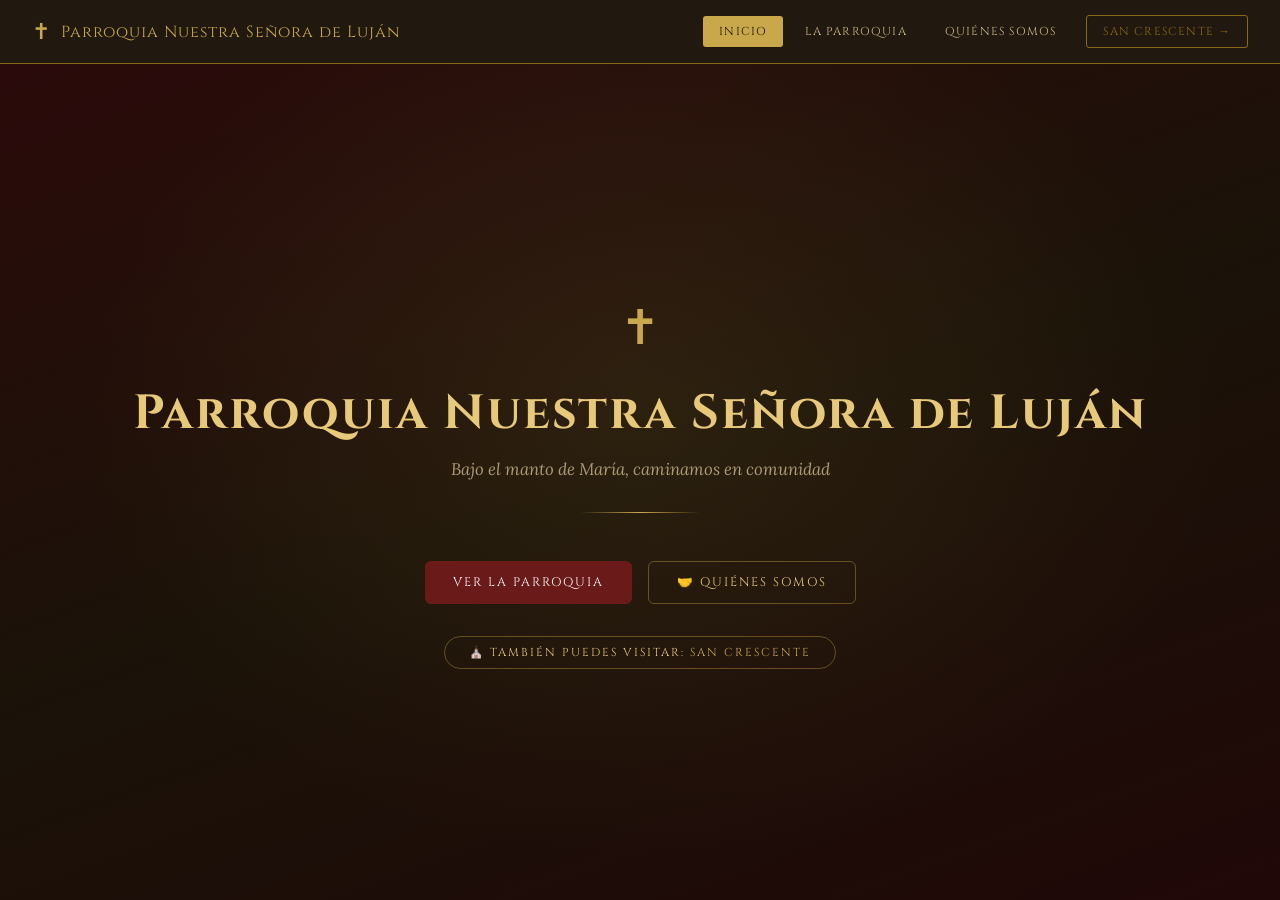
==== LJ/index.html @ 79bef3d0 "first commit" ====
<!DOCTYPE html>
<html lang="es">
<head>
  <meta charset="UTF-8">
  <meta name="viewport" content="width=device-width, initial-scale=1.0">
  <title>Parroquia Nuestra Señora de Luján</title>
  <link href="https://fonts.googleapis.com/css2?family=Cinzel:wght@400;600;700;900&family=Lora:ital,wght@0,400;0,500;1,400&family=Nunito+Sans:wght@300;400;600&display=swap" rel="stylesheet">
  <link rel="stylesheet" href="styles.css">
  <script src="https://cdn.jsdelivr.net/npm/@supabase/supabase-js@2"></script>
  <style>
    /* ── Identidad visual de Parroquia Nuestra Señora de Luján ── */
    :root {
      --parish-primary:       #6b1a1a;
      --parish-primary-light: #922929;
      --parish-gradient-from: #2a0a0a;
      --parish-gradient-to:   #200808;
    }
    .parish-header {
      background-image: url('../foto2.jpg');
      background-position: center 37%;
    }
  </style>
</head>
<body>

<div id="global-loading"><div class="spinner"></div><p class="spinner-text">Cargando...</p></div>
<div class="toast" id="toast"></div>
<div class="lightbox" id="lightbox" onclick="closeLightbox()">
  <button class="lightbox-close" onclick="closeLightbox()">×</button>
  <img id="lightbox-img" src="" alt="">
</div>


<!-- ══ NAV ══ -->
<nav>
  <div class="nav-brand"><span>✝</span> Parroquia Nuestra Señora de Luján</div>
  <button class="nav-hamburger" id="nav-hamburger" onclick="toggleMenu()" aria-label="Abrir menú">
    <span></span><span></span><span></span>
  </button>
  <div class="nav-links" id="nav-links">
    <button class="nav-btn active" onclick="showPage('home');closeMenu()">Inicio</button>
    <button class="nav-btn"        onclick="showPage('info');closeMenu()">La Parroquia</button>
    <button class="nav-btn"        onclick="showPage('quienes');closeMenu()">Quiénes Somos</button>
    <a href="../sc/index.html" class="nav-btn other-parish" onclick="closeMenu()">San Crescente →</a>
  </div>
</nav>


<!-- ══ INICIO ══ -->
<div class="page active" id="page-home">
  <div class="home-hero">
    <div class="hero-ornament"></div>
    <div class="hero-cross">✝</div>
    <h1 class="hero-title">Parroquia Nuestra Señora de Luján</h1>
    <p class="hero-subtitle">Bajo el manto de María, caminamos en comunidad</p>
    <div class="hero-divider"></div>
    <div style="display:flex;gap:1rem;flex-wrap:wrap;justify-content:center;position:relative;margin-top:1rem;">
      <button onclick="showPage('info')" style="padding:12px 28px;font-family:'Cinzel',serif;font-size:0.78rem;letter-spacing:2px;text-transform:uppercase;background:var(--parish-primary);color:white;border:none;border-radius:6px;cursor:pointer;transition:all 0.2s;">Ver la Parroquia</button>
      <button onclick="showPage('quienes')" style="padding:12px 28px;font-family:'Cinzel',serif;font-size:0.78rem;letter-spacing:2px;text-transform:uppercase;background:transparent;color:var(--gold-light);border:1.5px solid rgba(201,168,76,0.4);border-radius:6px;cursor:pointer;transition:all 0.2s;">🤝 Quiénes Somos</button>
    </div>
    <div class="hero-badge" style="margin-top:2rem;">⛪ También puedes visitar: <a href="../sc/index.html" style="color:var(--gold);text-decoration:none;">San Crescente</a></div>
  </div>
</div>


<!-- ══ INFORMACIÓN DE LA PARROQUIA ══ -->
<div class="page" id="page-info">

  <div class="parish-header">
    <div class="parish-header-overlay"></div>
    <div class="parish-header-text-box">
      <div style="font-size:2.5rem;margin-bottom:0.75rem;">⛪</div>
      <h1 class="parish-title">Parroquia Nuestra Señora de Luján</h1>
      <p class="parish-subtitle">Bajo el manto de María, caminamos en comunidad</p>
    </div>
  </div>

  <div class="parish-content">
    <div class="section-grid">
      <div class="section-card">
        <div class="section-card-header"><span class="icon">📢</span><h3>Avisos y Noticias</h3></div>
        <div class="section-card-body" id="notices-display">
          <div class="empty-state">No hay avisos por el momento.</div>
        </div>
      </div>
      <div class="section-card">
        <div class="section-card-header"><span class="icon">📅</span><h3>Próximas Fechas</h3></div>
        <div class="section-card-body" id="events-display">
          <div class="empty-state">No hay eventos próximos.</div>
        </div>
      </div>
    </div>

    <div class="full-section-card">
      <div class="full-section-header"><span style="font-size:1.2rem;">🕊</span><h3>Horario de Misas</h3></div>
      <div class="full-section-body" id="schedule-display">
        <div class="empty-state">Horario no disponible aún.</div>
      </div>
    </div>

    <div class="full-section-card">
      <div class="full-section-header"><span style="font-size:1.2rem;">📷</span><h3>Galería de Fotos</h3></div>
      <div class="photos-grid" id="photos-display">
        <div class="empty-state" style="grid-column:1/-1;">No hay fotos aún.</div>
      </div>
    </div>
  </div>

</div>


<!-- ══ QUIÉNES SOMOS ══ -->
<div class="page" id="page-quienes">

  <div class="parish-header">
    <div class="parish-header-overlay"></div>
    <div class="parish-header-text-box">
      <div style="font-size:2rem;margin-bottom:0.5rem;">🤝</div>
      <h1 class="parish-title">Quiénes Somos</h1>
      <p class="parish-subtitle">El equipo pastoral de Parroquia Nuestra Señora de Luján</p>
    </div>
  </div>

  <div class="quienes-section">
    <div class="quienes-inner">
      <h2 class="quienes-title">Nuestro Equipo</h2>
      <div class="quienes-divider"></div>
      <p class="quienes-desc-text" id="quienes-desc" style="display:none;"></p>
      <div class="team-grid" id="team-display">
        <div class="empty-state" style="grid-column:1/-1;">No hay personas registradas aún.</div>
      </div>
    </div>
  </div>

</div>


<script src="app.js"></script>
<script>
  // ── Menú hamburguesa ──
  function toggleMenu() {
    document.getElementById('nav-links').classList.toggle('open');
    document.getElementById('nav-hamburger').classList.toggle('open');
  }
  function closeMenu() {
    document.getElementById('nav-links').classList.remove('open');
    document.getElementById('nav-hamburger').classList.remove('open');
  }
  document.addEventListener('click', e => { if (!e.target.closest('nav')) closeMenu(); });
</script>
</body>
</html>
---- LJ/styles.css ----
/* ════════════════════════════════════════════════════════
   styles.css — Estilos públicos compartidos
   Cada parroquia sobreescribe las variables --parish-*
   en su propio <style> en el HTML.
════════════════════════════════════════════════════════ */

/* ── Variables base (se sobreescriben por parroquia) ── */
:root {
  --gold:           #c9a84c;
  --gold-light:     #e8c97a;
  --gold-dark:      #8b6914;
  --cream:          #faf6ef;
  --dark:           #1a1208;
  --text-dark:      #2d2010;
  --text-mid:       #5a4a2a;
  --shadow:         0 4px 24px rgba(0,0,0,0.13);
  --shadow-lg:      0 8px 48px rgba(0,0,0,0.18);

  /* Color de identidad de la parroquia — se sobreescribe en cada HTML */
  --parish-primary:       #1a3a6b;
  --parish-primary-light: #2a5298;
  --parish-accent:        #3b82c4;
  --parish-gradient-from: #0d1f3c;
  --parish-gradient-to:   #0a1628;
}

/* ── Reset ── */
*, *::before, *::after { margin: 0; padding: 0; box-sizing: border-box; }
body { font-family: 'Nunito Sans', sans-serif; background: var(--cream); color: var(--text-dark); min-height: 100vh; }

/* ════════════════════════════════════════════════════════
   NAVEGACIÓN
════════════════════════════════════════════════════════ */
nav {
  position: fixed; top: 0; width: 100%; z-index: 100;
  background: rgba(26,18,8,0.97); backdrop-filter: blur(12px);
  border-bottom: 1px solid var(--gold-dark);
  display: flex; align-items: center; justify-content: space-between;
  padding: 0 2rem; height: 64px;
}
.nav-brand {
  font-family: 'Cinzel', serif; color: var(--gold);
  font-size: 1rem; letter-spacing: 1px;
  display: flex; align-items: center; gap: 10px;
}
.nav-brand span { font-size: 1.4rem; }
.nav-links { display: flex; gap: 6px; align-items: center; }
.nav-btn {
  font-family: 'Cinzel', serif; font-size: 0.72rem;
  letter-spacing: 1.2px; text-transform: uppercase;
  padding: 8px 16px; border: none; cursor: pointer;
  border-radius: 3px; transition: all 0.2s;
  background: transparent; color: #cbb88a; text-decoration: none;
  display: inline-flex; align-items: center;
}
.nav-btn:hover  { background: rgba(201,168,76,0.15); color: var(--gold); }
.nav-btn.active { background: var(--gold); color: var(--dark); }
.nav-btn.other-parish {
  border: 1px solid var(--gold-dark); color: var(--gold-dark); margin-left: 8px;
}
.nav-btn.other-parish:hover { border-color: var(--gold); color: var(--gold); }

/* Hamburguesa */
.nav-hamburger {
  display: none; flex-direction: column; justify-content: center;
  align-items: center; gap: 5px; width: 40px; height: 40px;
  background: transparent; border: 1.5px solid var(--gold-dark);
  border-radius: 6px; cursor: pointer; padding: 6px;
  transition: border-color 0.2s; flex-shrink: 0;
}
.nav-hamburger:hover { border-color: var(--gold); }
.nav-hamburger span { display: block; width: 100%; height: 2px; background: var(--gold); border-radius: 2px; transition: all 0.3s cubic-bezier(0.4,0,0.2,1); transform-origin: center; }
.nav-hamburger.open span:nth-child(1) { transform: translateY(7px) rotate(45deg); }
.nav-hamburger.open span:nth-child(2) { opacity: 0; transform: scaleX(0); }
.nav-hamburger.open span:nth-child(3) { transform: translateY(-7px) rotate(-45deg); }

/* ════════════════════════════════════════════════════════
   PÁGINAS
════════════════════════════════════════════════════════ */
.page { display: none; padding-top: 64px; min-height: 100vh; }
.page.active { display: block; }

/* ════════════════════════════════════════════════════════
   SPINNER
════════════════════════════════════════════════════════ */
#global-loading {
  display: none; position: fixed; inset: 0; z-index: 9999;
  background: rgba(26,18,8,0.75); backdrop-filter: blur(4px);
  align-items: center; justify-content: center; flex-direction: column; gap: 1rem;
}
.spinner { width: 48px; height: 48px; border: 4px solid rgba(201,168,76,0.25); border-top-color: var(--gold); border-radius: 50%; animation: spin 0.8s linear infinite; }
.spinner-text { font-family: 'Cinzel', serif; color: var(--gold); font-size: 0.82rem; letter-spacing: 2px; }
@keyframes spin { to { transform: rotate(360deg); } }

/* ════════════════════════════════════════════════════════
   TOAST & LIGHTBOX
════════════════════════════════════════════════════════ */
.toast {
  position: fixed; bottom: 24px; right: 24px; z-index: 9999;
  background: var(--dark); color: var(--gold-light);
  padding: 12px 20px; border-radius: 6px; border-left: 3px solid var(--gold);
  font-family: 'Lora', serif; font-size: 0.9rem; box-shadow: var(--shadow-lg);
  transform: translateY(80px); opacity: 0; transition: all 0.35s cubic-bezier(0.4,0,0.2,1); pointer-events: none;
}
.toast.show { transform: translateY(0); opacity: 1; }

.lightbox { position: fixed; inset: 0; z-index: 200; background: rgba(0,0,0,0.92); display: none; align-items: center; justify-content: center; }
.lightbox.active { display: flex; }
.lightbox img { max-width: 90vw; max-height: 85vh; border-radius: 6px; }
.lightbox-close { position: absolute; top: 16px; right: 20px; background: none; border: none; color: white; font-size: 2rem; cursor: pointer; opacity: 0.7; transition: opacity 0.2s; }
.lightbox-close:hover { opacity: 1; }

/* ════════════════════════════════════════════════════════
   HERO DE LA PARROQUIA (cabecera con foto)
════════════════════════════════════════════════════════ */
.parish-header {
  min-height: 380px; display: flex; align-items: center; justify-content: center;
  position: relative; overflow: hidden;
  background-size: cover; background-position: center; background-repeat: no-repeat;
}
.parish-header-overlay { position: absolute; inset: 0; background: rgba(10,22,40,0.45); }
.parish-header-text-box {
  position: relative; z-index: 2; text-align: center; padding: 2rem 3rem;
  background: rgba(10,22,40,0.52); backdrop-filter: blur(14px);
  -webkit-backdrop-filter: blur(14px); border: 1px solid rgba(201,168,76,0.3);
  border-radius: 12px; box-shadow: 0 8px 32px rgba(0,0,0,0.4);
}
.parish-title { font-family: 'Cinzel', serif; font-size: clamp(1.5rem,4vw,2.5rem); color: var(--gold-light); letter-spacing: 2px; position: relative; }
.parish-subtitle { font-family: 'Lora', serif; font-style: italic; color: #c4a87a; margin-top: 0.5rem; font-size: 0.95rem; position: relative; }
.parish-content { max-width: 1100px; margin: 0 auto; padding: 3rem 2rem; }

/* ════════════════════════════════════════════════════════
   HERO PRINCIPAL (página de inicio)
════════════════════════════════════════════════════════ */
.home-hero {
  min-height: calc(100vh - 64px);
  background: linear-gradient(160deg, var(--parish-gradient-from) 0%, var(--dark) 50%, var(--parish-gradient-to) 100%);
  display: flex; flex-direction: column; align-items: center; justify-content: center;
  position: relative; overflow: hidden; padding: 3rem 2rem; text-align: center;
}
.hero-ornament { position: absolute; top:0;left:0;right:0;bottom:0; background: radial-gradient(ellipse at 50% 40%, rgba(201,168,76,0.1) 0%, transparent 65%); }
.hero-cross { font-size: 3rem; color: var(--gold); margin-bottom: 1.5rem; animation: glow 3s ease-in-out infinite alternate; position: relative; }
@keyframes glow { from { text-shadow: 0 0 20px rgba(201,168,76,0.4); } to { text-shadow: 0 0 60px rgba(201,168,76,0.8), 0 0 100px rgba(201,168,76,0.3); } }
.hero-title { font-family: 'Cinzel', serif; font-size: clamp(1.8rem,5vw,3rem); color: var(--gold-light); line-height: 1.2; letter-spacing: 2px; position: relative; }
.hero-subtitle { font-family: 'Lora', serif; font-style: italic; color: #c4b08a; margin-top: 1rem; font-size: 1.05rem; opacity: 0.85; position: relative; }
.hero-divider { width: 120px; height: 1px; background: linear-gradient(90deg,transparent,var(--gold),transparent); margin: 2rem auto; }
.hero-badge {
  display: inline-block; margin-top: 1rem; padding: 8px 24px;
  font-family: 'Cinzel', serif; font-size: 0.72rem; letter-spacing: 2px;
  text-transform: uppercase; border: 1px solid rgba(201,168,76,0.4);
  border-radius: 30px; color: var(--gold-light); position: relative;
}

/* ════════════════════════════════════════════════════════
   SECCIONES DE CONTENIDO
════════════════════════════════════════════════════════ */
.section-grid { display: grid; grid-template-columns: repeat(auto-fit, minmax(300px,1fr)); gap: 1.5rem; margin-bottom: 2.5rem; }
.section-card { background: white; border-radius: 10px; box-shadow: var(--shadow); overflow: hidden; transition: transform 0.2s; }
.section-card:hover { transform: translateY(-3px); box-shadow: var(--shadow-lg); }
.section-card-header { padding: 1rem 1.5rem; display: flex; align-items: center; gap: 0.75rem; background: var(--parish-primary); }
.section-card-header h3 { font-family: 'Cinzel', serif; color: white; font-size: 0.9rem; letter-spacing: 1px; }
.section-card-header .icon { font-size: 1.2rem; }
.section-card-body { padding: 1.5rem; min-height: 120px; }

.full-section-card { background: white; border-radius: 10px; box-shadow: var(--shadow); overflow: hidden; margin-bottom: 1.5rem; }
.full-section-header { padding: 1rem 1.5rem; display: flex; align-items: center; gap: 0.75rem; background: var(--parish-primary); }
.full-section-header h3 { font-family: 'Cinzel', serif; color: white; font-size: 0.9rem; letter-spacing: 1px; }
.full-section-body { padding: 1.5rem; }

.empty-state { text-align: center; color: #bba870; font-family: 'Lora', serif; font-style: italic; padding: 1.5rem 0; font-size: 0.9rem; }

/* ── Avisos ── */
.notice-item { display: flex; gap: 1rem; align-items: flex-start; padding: 0.75rem 0; border-bottom: 1px solid #f0ebe0; }
.notice-item:last-child { border-bottom: none; }
.notice-date { font-family: 'Cinzel', serif; font-size: 0.7rem; letter-spacing: 1px; color: var(--text-mid); white-space: nowrap; background: var(--cream); padding: 4px 8px; border-radius: 3px; margin-top: 2px; }
.notice-text { font-family: 'Lora', serif; font-size: 0.9rem; line-height: 1.6; color: var(--text-dark); }
.notice-title { font-weight: 600; display: block; margin-bottom: 2px; font-style: normal; }

/* ── Eventos ── */
.event-item { display: flex; gap: 1rem; align-items: center; padding: 0.75rem 0; border-bottom: 1px solid #f0ebe0; }
.event-item:last-child { border-bottom: none; }
.event-date-box { min-width: 52px; text-align: center; border-radius: 6px; overflow: hidden; box-shadow: 0 2px 8px rgba(0,0,0,0.1); }
.event-date-box .month { background: var(--parish-primary); color: white; font-family: 'Cinzel', serif; font-size: 0.6rem; letter-spacing: 1px; text-transform: uppercase; padding: 3px 4px; }
.event-date-box .day { background: white; color: var(--text-dark); font-family: 'Cinzel', serif; font-weight: 700; font-size: 1.4rem; padding: 4px; border: 1px solid #e0d5c0; border-top: none; }
.event-info h4 { font-family: 'Cinzel', serif; font-size: 0.85rem; color: var(--text-dark); letter-spacing: 0.5px; }
.event-info p  { font-family: 'Lora', serif; font-style: italic; font-size: 0.8rem; color: var(--text-mid); margin-top: 2px; }

/* ── Horarios ── */
.schedule-item { display: flex; justify-content: space-between; align-items: center; padding: 0.6rem 0; border-bottom: 1px solid #f0ebe0; }
.schedule-item:last-child { border-bottom: none; }
.schedule-day  { font-family: 'Cinzel', serif; color: var(--text-mid); font-size: 0.78rem; letter-spacing: 0.5px; }
.schedule-time { font-family: 'Lora', serif; font-style: italic; color: var(--text-dark); }

/* ── Fotos ── */
.photos-grid { display: grid; grid-template-columns: repeat(auto-fill,minmax(140px,1fr)); gap: 10px; padding: 1rem; }
.photo-thumb { aspect-ratio: 1; border-radius: 6px; overflow: hidden; cursor: pointer; background: #e8dfc8; }
.photo-thumb img { width: 100%; height: 100%; object-fit: cover; transition: transform 0.3s; }
.photo-thumb:hover img { transform: scale(1.08); }

/* ════════════════════════════════════════════════════════
   QUIÉNES SOMOS
════════════════════════════════════════════════════════ */
.quienes-section { background: #f5f0e8; padding: 3rem 2rem; }
.quienes-inner { max-width: 1100px; margin: 0 auto; }
.quienes-title { font-family: 'Cinzel', serif; font-size: 1.6rem; color: var(--dark); letter-spacing: 1px; margin-bottom: 0.5rem; }
.quienes-divider { width: 80px; height: 2px; background: var(--gold); margin: 1rem 0 2rem; }
.quienes-desc-text { font-family: 'Lora', serif; font-style: italic; color: var(--text-mid); font-size: 1rem; line-height: 1.85; max-width: 720px; margin-bottom: 2.5rem; }

.team-grid { display: grid; grid-template-columns: repeat(auto-fill,minmax(230px,1fr)); gap: 1.75rem; }
.team-card { background: white; border: 1px solid #e8dfc8; border-radius: 14px; overflow: hidden; text-align: center; box-shadow: 0 2px 12px rgba(0,0,0,0.07); transition: transform 0.25s, box-shadow 0.25s; }
.team-card:hover { transform: translateY(-5px); box-shadow: var(--shadow-lg); }
.team-photo-wrap { padding: 1.75rem 1.5rem 0.75rem; display: flex; justify-content: center; }
.team-photo { width: 110px; height: 110px; border-radius: 50%; object-fit: cover; border: 3px solid var(--gold); box-shadow: 0 4px 18px rgba(0,0,0,0.13); }
.team-photo-placeholder { width: 110px; height: 110px; border-radius: 50%; background: #ddd6c8; display: flex; align-items: center; justify-content: center; font-size: 2.8rem; border: 3px solid #c8bfa8; }
.team-info { padding: 0 1.25rem 1.5rem; }
.team-name { font-family: 'Cinzel', serif; font-size: 0.93rem; color: var(--text-dark); letter-spacing: 0.5px; margin-bottom: 0.4rem; line-height: 1.35; }
.team-role { display: inline-block; font-family: 'Lora', serif; font-style: italic; font-size: 0.78rem; color: white; background: var(--parish-primary); padding: 3px 12px; border-radius: 12px; margin-bottom: 1.1rem; }
.team-contacts { display: flex; flex-direction: column; gap: 0.4rem; align-items: stretch; text-align: left; }
.team-contact-link { display: flex; align-items: center; gap: 0.45rem; font-family: 'Nunito Sans', sans-serif; font-size: 0.78rem; text-decoration: none; padding: 6px 10px; border-radius: 7px; width: 100%; transition: background 0.18s; word-break: break-all; line-height: 1.3; }
.team-contact-link.phone     { color: #1a7a3a; background: #f0faf4; }
.team-contact-link.phone:hover { background: #d1f5e0; }
.team-contact-link.email     { color: #1a4a7a; background: #f0f5ff; }
.team-contact-link.email:hover { background: #d1e3ff; }
.team-contact-link.instagram { color: #c13584; background: #fff0f8; }
.team-contact-link.instagram:hover { background: #ffd6ef; }
.team-contact-link.facebook  { color: #1877f2; background: #f0f5ff; }
.team-contact-link.facebook:hover { background: #d1e3ff; }

/* ════════════════════════════════════════════════════════
   RESPONSIVE
════════════════════════════════════════════════════════ */
@media (max-width: 768px) {
  nav { flex-wrap: wrap; height: auto; padding: 0 1rem; min-height: 60px; }
  .nav-brand { padding: 1rem 0; font-size: 0.88rem; flex: 1; }
  .nav-hamburger { display: flex; margin: 0.6rem 0; }
  .nav-links { display: none; flex-direction: column; width: 100%; border-top: 1px solid rgba(201,168,76,0.15); padding: 0.5rem 0 1rem; gap: 2px; }
  .nav-links.open { display: flex; }
  .nav-btn { width: 100%; text-align: left; padding: 12px 16px; border-radius: 6px; font-size: 0.78rem; }
  .nav-btn.other-parish { margin-left: 0; margin-top: 4px; border: 1px solid var(--gold-dark); }
  .page { padding-top: 60px; }
  .parish-header-text-box { padding: 1.5rem; }
  .team-grid { grid-template-columns: repeat(auto-fill,minmax(160px,1fr)); gap: 1rem; }
  .team-photo, .team-photo-placeholder { width: 85px; height: 85px; }
}
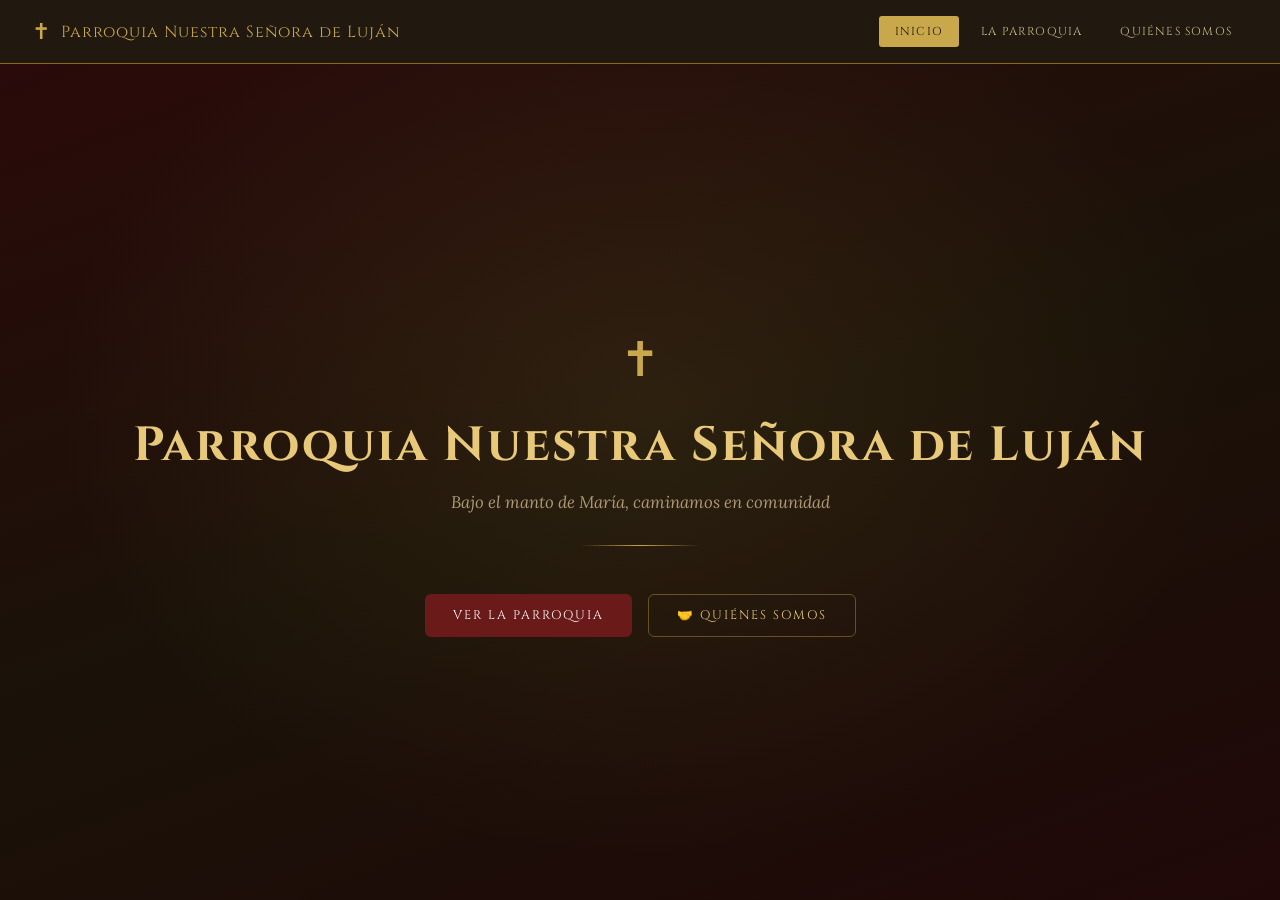
==== commit 38e800ab: "CAMBIO INDEX" ====
--- a/LJ/index.html
+++ b/LJ/index.html
@@ -41,7 +41,6 @@
     <button class="nav-btn active" onclick="showPage('home');closeMenu()">Inicio</button>
     <button class="nav-btn"        onclick="showPage('info');closeMenu()">La Parroquia</button>
     <button class="nav-btn"        onclick="showPage('quienes');closeMenu()">Quiénes Somos</button>
-    <a href="../sc/index.html" class="nav-btn other-parish" onclick="closeMenu()">San Crescente →</a>
   </div>
 </nav>
 
@@ -58,7 +57,6 @@
       <button onclick="showPage('info')" style="padding:12px 28px;font-family:'Cinzel',serif;font-size:0.78rem;letter-spacing:2px;text-transform:uppercase;background:var(--parish-primary);color:white;border:none;border-radius:6px;cursor:pointer;transition:all 0.2s;">Ver la Parroquia</button>
       <button onclick="showPage('quienes')" style="padding:12px 28px;font-family:'Cinzel',serif;font-size:0.78rem;letter-spacing:2px;text-transform:uppercase;background:transparent;color:var(--gold-light);border:1.5px solid rgba(201,168,76,0.4);border-radius:6px;cursor:pointer;transition:all 0.2s;">🤝 Quiénes Somos</button>
     </div>
-    <div class="hero-badge" style="margin-top:2rem;">⛪ También puedes visitar: <a href="../sc/index.html" style="color:var(--gold);text-decoration:none;">San Crescente</a></div>
   </div>
 </div>
 
